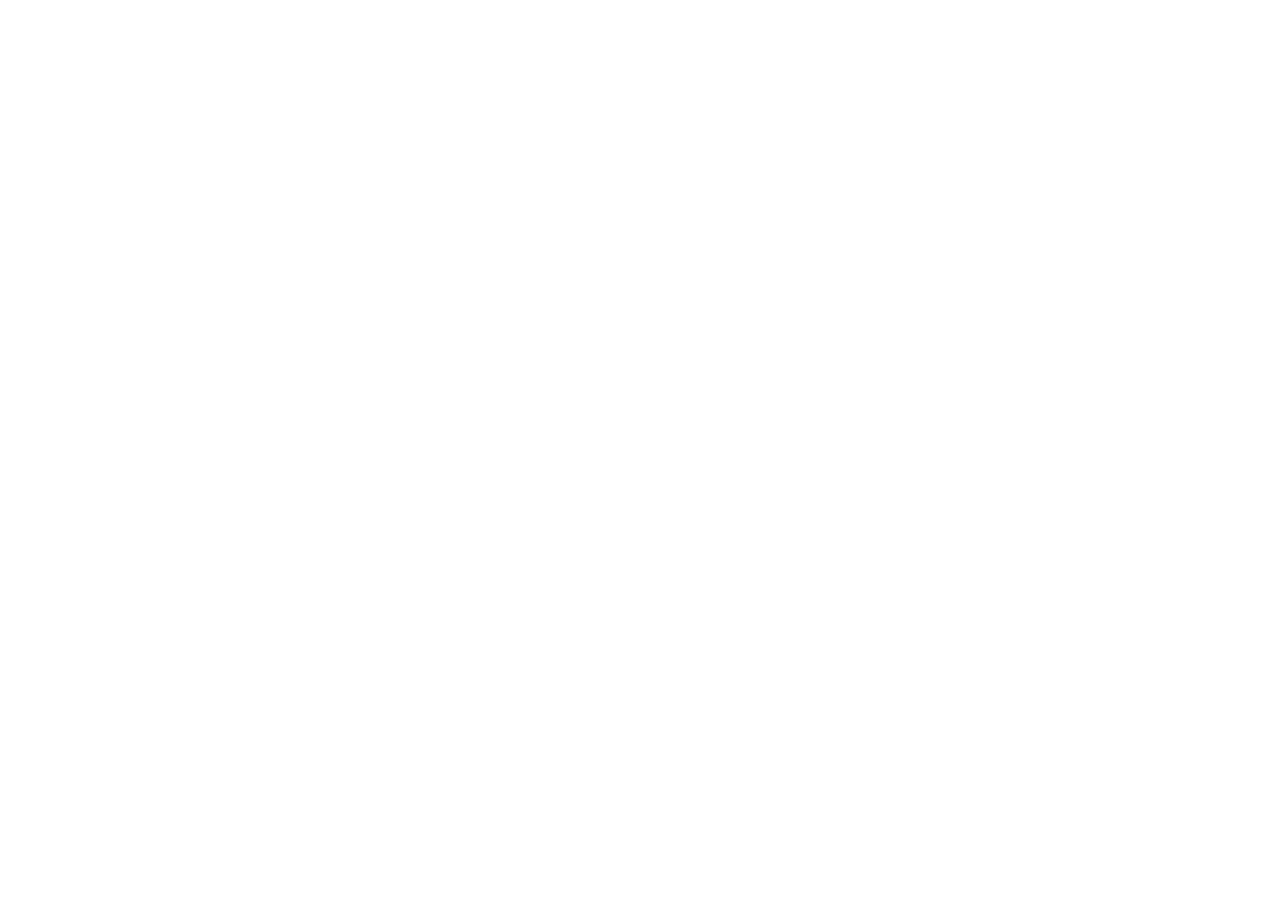
==== 1- JavaScript Drum Kit/index.html @ 8b4b924e "1- JavaScript Drum Kit" ====
<!DOCTYPE html>
<html lang="en">
<head>
    <meta charset="UTF-8">
    <meta name="viewport" content="width=device-width, initial-scale=1.0">
    <meta http-equiv="X-UA-Compatible" content="ie=edge">
    <title>1- JavaScript Drum Kit</title>
</head>
<body>
    

    <script src="script.js"></script>
</body>
</html>
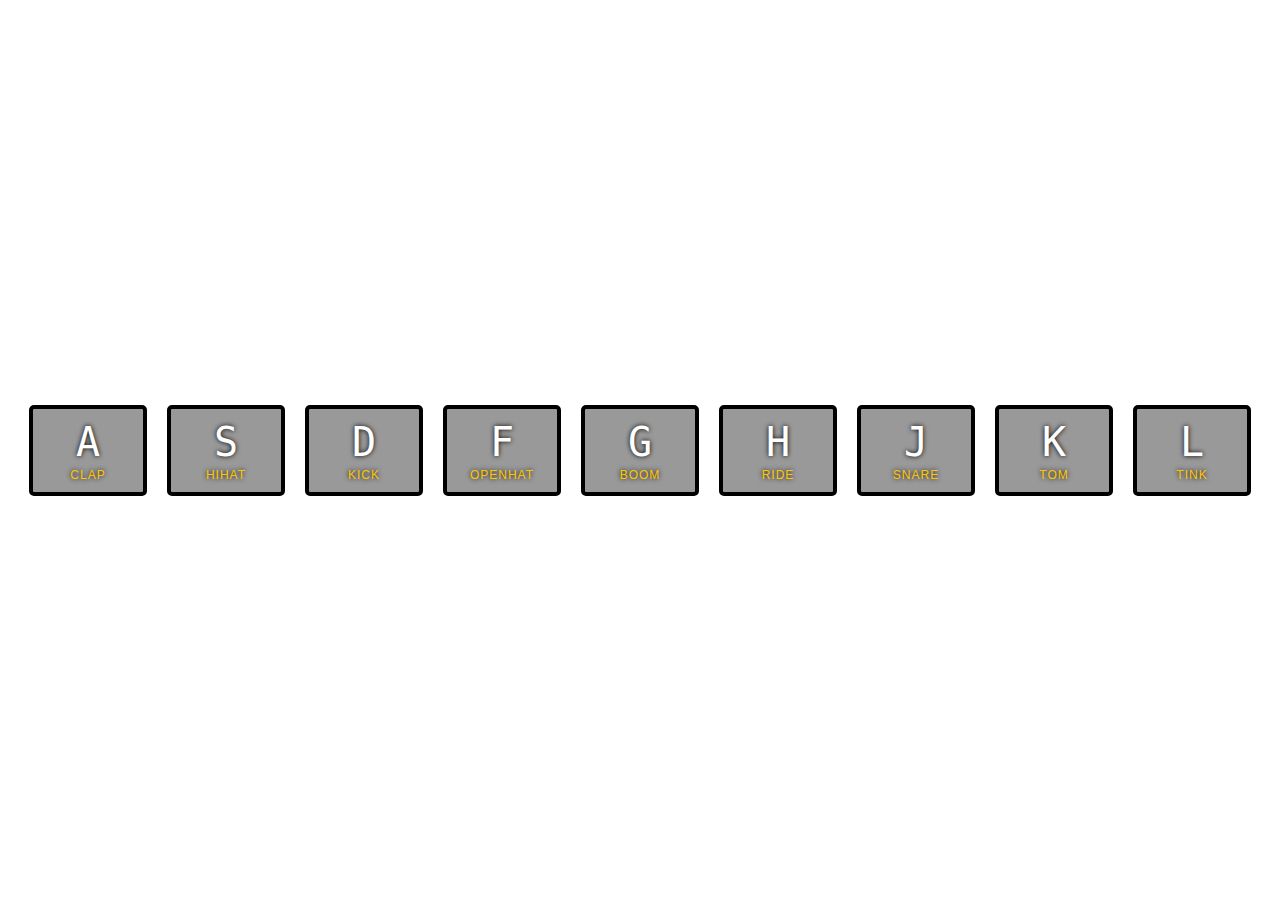
==== commit 90a7c6fb: "" ====
--- a/1- JavaScript Drum Kit/index.html
+++ b/1- JavaScript Drum Kit/index.html
@@ -1,14 +1,64 @@
 <!DOCTYPE html>
 <html lang="en">
 <head>
-    <meta charset="UTF-8">
-    <meta name="viewport" content="width=device-width, initial-scale=1.0">
-    <meta http-equiv="X-UA-Compatible" content="ie=edge">
-    <title>1- JavaScript Drum Kit</title>
+  <meta charset="UTF-8">
+  <title>JS Drum Kit</title>
+  <link rel="stylesheet" href="style.css">
 </head>
 <body>
-    
 
-    <script src="script.js"></script>
+
+  <div class="keys">
+    <div data-key="65" class="key">
+      <kbd>A</kbd>
+      <span class="sound">clap</span>
+    </div>
+    <div data-key="83" class="key">
+      <kbd>S</kbd>
+      <span class="sound">hihat</span>
+    </div>
+    <div data-key="68" class="key">
+      <kbd>D</kbd>
+      <span class="sound">kick</span>
+    </div>
+    <div data-key="70" class="key">
+      <kbd>F</kbd>
+      <span class="sound">openhat</span>
+    </div>
+    <div data-key="71" class="key">
+      <kbd>G</kbd>
+      <span class="sound">boom</span>
+    </div>
+    <div data-key="72" class="key">
+      <kbd>H</kbd>
+      <span class="sound">ride</span>
+    </div>
+    <div data-key="74" class="key">
+      <kbd>J</kbd>
+      <span class="sound">snare</span>
+    </div>
+    <div data-key="75" class="key">
+      <kbd>K</kbd>
+      <span class="sound">tom</span>
+    </div>
+    <div data-key="76" class="key">
+      <kbd>L</kbd>
+      <span class="sound">tink</span>
+    </div>
+  </div>
+
+  <audio data-key="65" src="sounds/clap.wav"></audio>
+  <audio data-key="83" src="sounds/hihat.wav"></audio>
+  <audio data-key="68" src="sounds/kick.wav"></audio>
+  <audio data-key="70" src="sounds/openhat.wav"></audio>
+  <audio data-key="71" src="sounds/boom.wav"></audio>
+  <audio data-key="72" src="sounds/ride.wav"></audio>
+  <audio data-key="74" src="sounds/snare.wav"></audio>
+  <audio data-key="75" src="sounds/tom.wav"></audio>
+  <audio data-key="76" src="sounds/tink.wav"></audio>
+
+<script src="script.js"></script>
+
+
 </body>
 </html>--- a/1- JavaScript Drum Kit/style.css
+++ b/1- JavaScript Drum Kit/style.css
@@ -0,0 +1,51 @@
+html {
+  font-size: 10px;
+  background: url(http://i.imgur.com/b9r5sEL.jpg) bottom center;
+  background-size: cover;
+}
+
+body,html {
+  margin: 0;
+  padding: 0;
+  font-family: sans-serif;
+}
+
+.keys {
+  display: flex;
+  flex: 1;
+  min-height: 100vh;
+  align-items: center;
+  justify-content: center;
+}
+
+.key {
+  border: .4rem solid black;
+  border-radius: .5rem;
+  margin: 1rem;
+  font-size: 1.5rem;
+  padding: 1rem .5rem;
+  transition: all .07s ease;
+  width: 10rem;
+  text-align: center;
+  color: white;
+  background: rgba(0,0,0,0.4);
+  text-shadow: 0 0 .5rem black;
+}
+
+.playing {
+  transform: scale(1.1);
+  border-color: #ffc600;
+  box-shadow: 0 0 1rem #ffc600;
+}
+
+kbd {
+  display: block;
+  font-size: 4rem;
+}
+
+.sound {
+  font-size: 1.2rem;
+  text-transform: uppercase;
+  letter-spacing: .1rem;
+  color: #ffc600;
+}